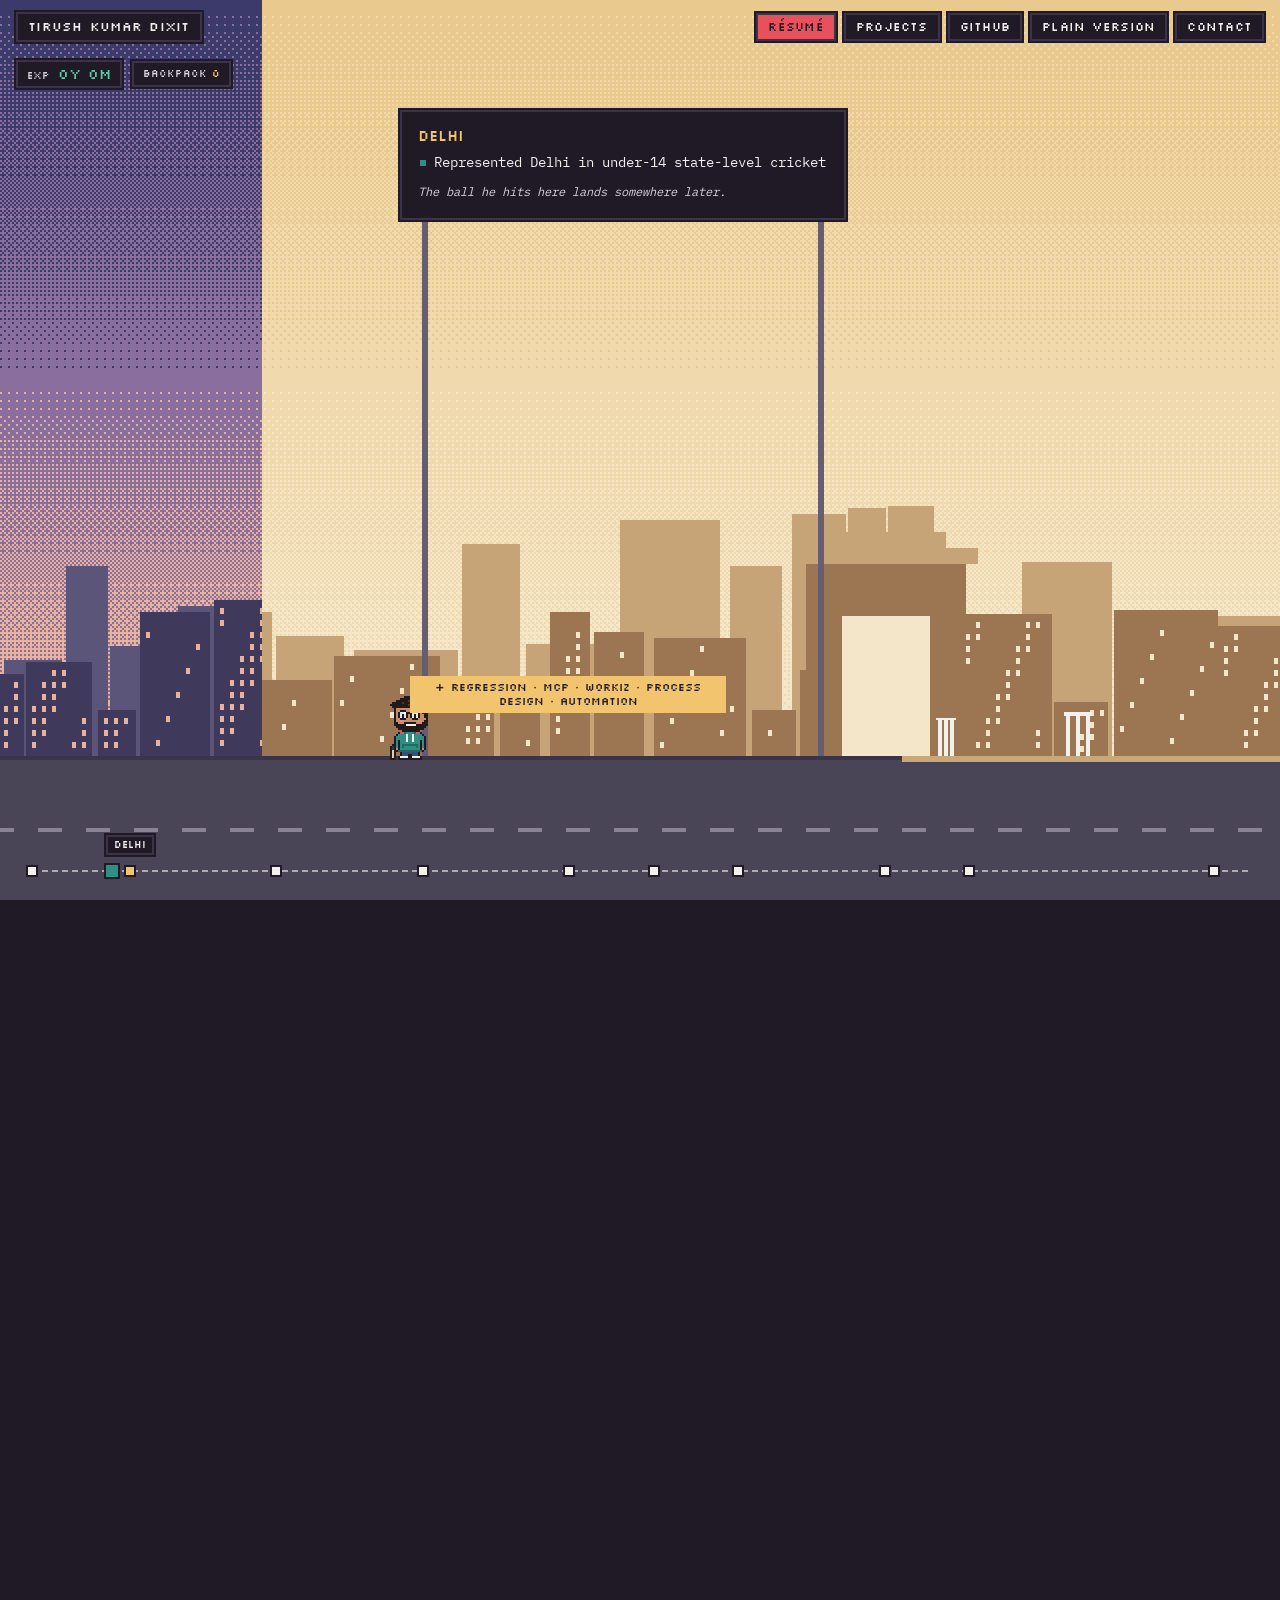
==== index.html @ d5c4b60a "Publish Next Stop portfolio Co-Authored-By: Claude Opus 5.5 <noreply@anthropic.com>" ====
<!DOCTYPE html><html lang="en" class="no-js"><head><meta charset="utf-8"><meta name="viewport" content="width=device-width, initial-scale=1"><style>:root{--ink:#1f1a26;--ink2:#3b3347;--stone:#655d72;--mist:#a39cb0;--fog:#d6d1dc;--bone:#f3f1ee;--hair:#231a17;--hairHighlight:#4a3830;--skin:#c68e66;--skinShade:#a06a4a;--blush:#e48a78;--lens:#d9ecf5;--glint:#ffffff;--teeth:#f3f1ee;--hoodie:#2f8f83;--hoodieShade:#226b63;--hoodieMustard:#d9a62e;--hoodieMustardShade:#a97c1c;--hoodieNavy:#2b3a67;--hoodieNavyShade:#1e2849;--hoodieMaroon:#8a2f3c;--hoodieMaroonShade:#64202b;--hoodieCharcoal:#45434f;--hoodieCharcoalShade:#302e38;--strings:#f3f1ee;--headphones:#e8505b;--jeans:#35507a;--sneaker:#f3f1ee;--laptop:#a39cb0;--sticker:#f2c46d;--mug:#f3f1ee;--coffee:#6b3f2a;--pack:#5b7f3a;--buckle:#f2c46d;--willow:#e8cf98;--ball:#b3262e;--pitch:#c9a877;--grip:#3b3347;--eye:#1f1a26;--pingBad:#e24b4a;--pingGood:#5dcaa5;--globe:#2c6e91;--globeLand:#6fae6a;--trainBody:#2c4a7a;--trainStripe:#f2c46d;--trainWindow:#d9ecf5;--rail:#8a8396;--rain:#9fd6d0;--pipe:#b5705a;--pipeGood:#9fe1cb;--wall:#2a3b40;--post:#655d72;--asphalt:#4a4556;--asphaltLine:#8a8396;--signBg:#1f1a26;--signFg:#f3f1ee}</style><title>Tirush Kumar Dixit · Product Manager</title><meta name="description" content="Tirush Kumar Dixit: Product Manager, Georgetown McDonough MBA, May 2027. I fall in love with the customer's problem, then ship the product that solves it."><link rel="canonical" href="https://tirush04.github.io/"><meta property="og:type" content="website"><meta property="og:site_name" content="Tirush Kumar Dixit"><meta property="og:title" content="Tirush Kumar Dixit · Product Manager"><meta property="og:description" content="I fall in love with the customer's problem, then ship the product that solves it. A scroll-through pixel journey: Delhi to Georgetown, with the work along the way."><meta property="og:url" content="https://tirush04.github.io/"><meta property="og:image" content="https://tirush04.github.io/og.png"><meta property="og:image:width" content="1200"><meta property="og:image:height" content="630"><meta property="og:image:alt" content="Tirush Kumar Dixit, Product Manager. I fall in love with the customer's problem, then ship the product that solves it."><meta name="twitter:card" content="summary_large_image"><script>document.documentElement.classList.replace('no-js', 'js-pending');</script><link rel="stylesheet" href="/_astro/palette.Ceptq33F.css"><style>@font-face{font-family:IBM Plex Mono;font-style:normal;font-display:swap;font-weight:400;src:url(/_astro/ibm-plex-mono-cyrillic-ext-400-normal.xuaO2J-f.woff2)format("woff2"),url(/_astro/ibm-plex-mono-cyrillic-ext-400-normal.DMdlQ8Kv.woff)format("woff");unicode-range:U+460-52F,U+1C80-1C8A,U+20B4,U+2DE0-2DFF,U+A640-A69F,U+FE2E-FE2F}@font-face{font-family:IBM Plex Mono;font-style:normal;font-display:swap;font-weight:400;src:url(/_astro/ibm-plex-mono-cyrillic-400-normal.BSMlKf0J.woff2)format("woff2"),url(/_astro/ibm-plex-mono-cyrillic-400-normal.CEL4l2ZJ.woff)format("woff");unicode-range:U+301,U+400-45F,U+490-491,U+4B0-4B1,U+2116}@font-face{font-family:IBM Plex Mono;font-style:normal;font-display:swap;font-weight:400;src:url(/_astro/ibm-plex-mono-vietnamese-400-normal.BulugwFq.woff2)format("woff2"),url(/_astro/ibm-plex-mono-vietnamese-400-normal.DDuiU_S-.woff)format("woff");unicode-range:U+102-103,U+110-111,U+128-129,U+168-169,U+1A0-1A1,U+1AF-1B0,U+300-301,U+303-304,U+308-309,U+323,U+329,U+1EA0-1EF9,U+20AB}@font-face{font-family:IBM Plex Mono;font-style:normal;font-display:swap;font-weight:400;src:url(/_astro/ibm-plex-mono-latin-ext-400-normal.BmRBH3aV.woff2)format("woff2"),url(/_astro/ibm-plex-mono-latin-ext-400-normal.D3D2R8hC.woff)format("woff");unicode-range:U+100-2BA,U+2BD-2C5,U+2C7-2CC,U+2CE-2D7,U+2DD-2FF,U+304,U+308,U+329,U+1D00-1DBF,U+1E00-1E9F,U+1EF2-1EFF,U+2020,U+20A0-20AB,U+20AD-20C0,U+2113,U+2C60-2C7F,U+A720-A7FF}@font-face{font-family:IBM Plex Mono;font-style:normal;font-display:swap;font-weight:400;src:url(/_astro/ibm-plex-mono-latin-400-normal.DMJ8VG8y.woff2)format("woff2"),url(/_astro/ibm-plex-mono-latin-400-normal.CvHOgSBP.woff)format("woff");unicode-range:U+??,U+131,U+152-153,U+2BB-2BC,U+2C6,U+2DA,U+2DC,U+304,U+308,U+329,U+2000-206F,U+20AC,U+2122,U+2191,U+2193,U+2212,U+2215,U+FEFF,U+FFFD}
</style><link rel="stylesheet" href="/_astro/index._zkuiAXx.css"><style>.resume-dialog{background:var(--ink);width:min(900px,100vw - 24px);max-width:none;height:calc(100svh - 48px);max-height:none;color:var(--bone);box-shadow:0 0 0 2px var(--ink2), 0 0 0 4px var(--ink), 0 0 0 6px var(--sticker);overscroll-behavior:contain;border:0;flex-direction:column;margin:auto;padding:0;display:none;overflow:hidden}.resume-dialog[open]{display:flex}.resume-dialog::backdrop{background:#120e18c7}.resume-bar{border-bottom:2px solid var(--ink2);flex-wrap:wrap;justify-content:space-between;align-items:center;gap:10px 16px;padding:12px 16px;display:flex}.resume-bar h2{color:var(--sticker);margin:0;font:400 15px/1.2 Silkscreen,monospace}.resume-actions{flex-wrap:wrap;gap:10px;display:flex}.resume-btn{cursor:pointer;background:var(--ink2);color:var(--bone);box-shadow:0 0 0 2px var(--ink);border:0;padding:6px 11px;font:12px/1.2 Silkscreen,monospace;text-decoration:none;display:inline-block}.resume-btn:hover{background:var(--stone)}.resume-btn--hot{background:var(--headphones);color:var(--ink)}.resume-btn--hot:hover{background:var(--sticker)}.resume-btn:focus-visible{outline:3px solid var(--sticker);outline-offset:2px}.resume-pages{overscroll-behavior:contain;background:var(--ink2);flex-direction:column;flex:1;align-items:center;gap:16px;padding:16px;display:flex;overflow:auto}.resume-pages canvas{background:var(--glint);width:100%;max-width:820px;height:auto;box-shadow:0 0 0 2px var(--ink);display:block}.resume-status{color:var(--fog);text-align:center;margin:auto;font:12px/1.5 Silkscreen,monospace}.resume-status a{color:var(--sticker)}html.resume-open{overflow:hidden}@media (width<=699px){.resume-dialog{width:100vw;height:100svh;box-shadow:none}.resume-pages{padding:8px}.resume-btn{padding:5px 8px;font-size:10px}}
</style></head><body><a class="skip" href="/plain">Skip the journey: read the plain version</a><header class="topbar"><a class="chip brand" href="#stop-title">Tirush Kumar Dixit</a><nav class="topnav" aria-label="Quick links"><a class="chip chip--hot" href="/resume.pdf" data-resume>Résumé</a><a class="chip" href="#stop-workshop" data-pin="workshop">Projects</a><a class="chip" href="https://github.com/Tirush04">GitHub</a><a class="chip" href="/plain">Plain version</a><a class="chip" href="mailto:tkd37@georgetown.edu">Contact</a></nav></header><main id="journey"><div class="stage"><canvas id="world" aria-hidden="true"></canvas><article class="board board--title" id="stop-title" data-board="title"><h1 class="board-name">Tirush Kumar Dixit</h1><p class="board-role">Product Manager · Georgetown McDonough MBA &#39;27</p><p class="board-exp">almost 5 years of experience</p><p class="board-thesis">I fall in love with the customer&#39;s problem, then ship the product that solves it.</p></article><article class="board" id="stop-delhi" data-board="delhi"><h2 class="board-title">Delhi</h2><ul><li>Represented Delhi in under-14 state-level cricket</li></ul><p class="board-caption">The ball he hits here lands somewhere later.</p></article><article class="board" id="stop-vellore" data-board="vellore"><h2 class="board-title">Vellore · VIT University</h2><ul><li>B.Tech in Information Technology · VIT University · 2020</li><li>2 peer-reviewed AI research papers · 90%+ model accuracy</li><li>Presented at the 30th World Conference on Applied Science, Engineering and Technology</li><li>Led &quot;From Your Heart&quot;, a free medical camp for 350+ attendees, and &quot;Each One Teach One&quot; for 80+ children</li></ul></article><article class="board" id="stop-chennai" data-board="chennai"><h2 class="board-title">Chennai · Standard Chartered Bank</h2><p class="board-role">Data Analyst · Sep 2020 – Jul 2022</p><ul><li>Improved payment-validation reliability for $10M+ a year in cross-border transactions across 50+ countries</li><li>+24% operational efficiency</li><li>Best Project Award, out of 120 trainees</li><li>Promoted within one year</li></ul></article><article class="board" id="stop-pune" data-board="pune"><h2 class="board-title">Pune · Cloud Software Group (Encora)</h2><p class="board-role">Product Manager – Operations and Analytics · Jul 2022 – Jul 2025</p><ul><li>Order Fulfillment Management: concept to production in 3 months</li><li>$150K a year saved · sprint testing −40% · task reopen rate −80%</li><li>Database service calls for one workflow, 5,000 → 12</li><li>Response times −60% (2.5× faster) after a full-stack redesign</li><li>Safeguarded against $250K in losses</li><li>Regression framework reused across 4 more products</li></ul></article><article class="board board--sky" id="stop-atlantic" data-board="atlantic" data-noposts><h2 class="board-title">Over the Atlantic</h2><ul><li>Destination: Georgetown McDonough MBA · May 2027</li></ul></article><article class="board" id="stop-georgetown" data-board="georgetown"><h2 class="board-title">Washington, DC · Georgetown McDonough</h2><ul><li>Vice President of Technology · Student Government Association and Careers in Technology Club</li><li>Captain, Georgetown Cricket Club · top 16 of 140+ batsmen</li></ul></article><article class="board" id="stop-cleveland" data-board="cleveland"><h2 class="board-title">Cleveland · Devins Powerwash</h2><p class="board-role">AI Product Strategy &amp; Operations Intern · Jun – Aug 2026</p><ul><li>Collected a 50-property dataset, had the founder price each, and found size, stories and building type drive the labor hours behind his prices</li><li>Shipped a pricing engine with a feedback loop. Quote turnaround went from 2–3 days to seconds</li><li>89% accuracy against historical service estimates</li><li>Built custom MCP servers across Jira, Slack and Workiz, with an orchestration harness and a persistent memory layer</li><li>Wrote end-to-end SOPs for 5 roles</li><li>Redesigned, then automated, 10+ workflows</li><li>Replaced &quot;call to check the truck&quot; with system visibility between sales and dispatch, removing ~15 manual coordination points per job</li></ul></article><article class="board" id="stop-workshop" data-board="workshop"><h2 class="board-title">Side projects · built during the MBA</h2><ul><li>Newest first. Code is on GitHub unless it says private.</li></ul><p class="board-links"><a href="https://github.com/Tirush04">github.com/Tirush04</a></p></article><article class="board board--next" id="stop-next" data-board="next" data-offset="360"><h2 class="board-title">Next stop · under construction</h2><ul><li>v5.0-beta: you might be the roadmap.</li></ul><p class="board-links"><a href="mailto:tkd37@georgetown.edu">Email me</a><a href="https://github.com/Tirush04">GitHub</a><a href="/resume.pdf" data-resume>Résumé</a></p></article><article class="board board--side board--project" data-board="workshop" data-offset="340" data-noposts=""><p class="board-kicker">Nov 2026 · Georgetown course project</p><h2 class="board-title">DC STR Advisor</h2><p>Short-term rental pricing and revenue advisory platform for Washington, DC residential properties, computed from Inside Airbnb market data.</p><p class="board-detail">4,268 DC listings across 39 neighbourhoods · price recommendation, revenue, competition and booking-outlook views, plus an &quot;ask the data&quot; assistant</p><p class="board-stack">React · TypeScript · Leaflet · Recharts · Gemini API</p><p class="board-links"><a href="https://github.com/Tirush04/APLABS">GitHub</a><a href="https://github.com/Tirush04/dc-str-advisor-data">Data</a></p></article><article class="board board--side board--project" data-board="workshop" data-offset="640" data-noposts=""><p class="board-kicker">Nov 2026</p><h2 class="board-title">Focus Groups Agents</h2><p>Run a focus group in five minutes. A panel of AI personas debates your product, ad or idea in a moderated, multi-round session you watch live, then you get a research readout and can interview any panelist one-on-one.</p><p class="board-detail">Panelists are synthetic, for stress-testing ideas before talking to real customers</p><p class="board-stack">FastAPI · React · Vite · Claude or Gemini</p><p class="board-links"><span class="board-note">Not on GitHub yet</span></p></article><article class="board board--side board--project" data-board="workshop" data-offset="940" data-noposts=""><p class="board-kicker">Oct 2026</p><h2 class="board-title">Change-to-Action</h2><p>Illustrative prototype that turns supplier changes into actions for private-label spice procurement, on mock data.</p><p class="board-detail">CI with lint, type checks, end-to-end and accessibility tests, plus an eval harness for the AI drafter</p><p class="board-stack">Python · CI · evals</p><p class="board-links"><span class="board-note">Private repo · demo on request</span></p></article><article class="board board--side board--project" data-board="workshop" data-offset="1240" data-noposts=""><p class="board-kicker">Sep 2026</p><h2 class="board-title">Architect 2.0</h2><p>A vibe-coding platform for business teams and developers. One project, two lenses, agents first-class.</p><p class="board-detail">Plan, build, iterate and deploy flows, plus an Agent Studio that generates agent code in 6 frameworks</p><p class="board-stack">Next.js · TypeScript · Prisma · Playwright</p><p class="board-links"><a href="https://architect-2-tirush.vercel.app">Live demo</a><a href="https://github.com/Tirush04/architect-2">GitHub</a></p></article><article class="board board--side board--project" data-board="workshop" data-offset="1540" data-noposts=""><p class="board-kicker">Sep 2026</p><h2 class="board-title">Feedback-to-Priorities Copilot</h2><p>Turn a CSV of customer feedback into themes, evidence, and a prioritized decision brief.</p><p class="board-detail">No LLM calls, deterministic and fully tested</p><p class="board-stack">FastAPI · vanilla JS</p><p class="board-links"><a href="https://github.com/Tirush04/feedback-priorities-copilot">GitHub</a></p></article><article class="board board--side board--project" data-board="workshop" data-offset="1840" data-noposts=""><p class="board-kicker">Oct 2025 · repo &quot;ParaAstro&quot;</p><h2 class="board-title">ATS Resume Optimizer</h2><p>Upload a résumé and a job description (PDF, DOCX or TXT) and get an ATS-style analysis, with optional LLM analysis.</p><p class="board-detail">Text extraction from PDF, DOCX and TXT, then keyword and fit analysis</p><p class="board-stack">FastAPI · Python · OpenAI</p><p class="board-links"><span class="board-note">Private repo · demo on request</span></p></article><div class="counter" aria-hidden="true" data-counter="pune" data-from="5000" data-to="12" data-lift="118"><span class="counter-label">Database service calls, one workflow</span><span class="counter-value" data-value>5,000</span></div><div class="counter" aria-hidden="true" data-swap="cleveland" data-before="2–3 days" data-after="seconds" data-lift="78"><span class="counter-label">Quote turnaround</span><span class="counter-value" data-value>2–3 days</span></div><div class="hud"><button class="clock" type="button" aria-describedby="clock-tip"><span class="clock-label">exp</span><span id="clock-value">0y 0m</span></button><span class="clock-tip" role="tooltip" id="clock-tip">4y 10m. Almost 5. We don&#39;t round up here.</span><p class="clock-note" data-note-stop="cleveland">+3 mo internship (doesn&#39;t count. rules are rules.)</p><div class="backpack" tabindex="0" aria-label="Skills collected so far"><span class="backpack-label">backpack</span> <span id="pack-count">0</span><ul id="pack-list" class="backpack-list"></ul></div></div><div class="finale" aria-hidden="true"><span class="map-pin" data-map-pin="delhi"><b>Delhi</b>U-14 cricket</span><span class="map-pin" data-map-pin="vellore"><b>Vellore</b>2 published papers</span><span class="map-pin" data-map-pin="chennai"><b>Chennai</b>payments, 50+ countries</span><span class="map-pin" data-map-pin="pune"><b>Pune</b>5,000 → 12 calls</span><span class="map-pin" data-map-pin="georgetown"><b>Georgetown</b>cricket captain</span><span class="map-pin" data-map-pin="cleveland"><b>Cleveland</b>quotes in seconds</span><span class="map-pin" data-map-pin="workshop"><b>Workshop</b>side projects</span><span class="map-pin map-pin--next" data-map-pin="next"><b>Next stop</b>you?</span></div><section class="finale-card" id="finale-card" aria-label="End of the journey"><h2>That's the route so far.</h2><p>I fall in love with the customer&#39;s problem, then ship the product that solves it.</p><p class="finale-next">Next stop: your team?</p><p class="board-links"><a href="mailto:tkd37@georgetown.edu">Email me</a><a href="/resume.pdf" data-resume>Résumé</a><a href="https://github.com/Tirush04">GitHub</a><a href="/plain">Plain version</a></p></section><p class="toast" id="pack-toast" aria-live="polite"></p><p class="bubble" id="idle-bubble" aria-hidden="true">You can keep scrolling. I'll wait.</p><p class="hint" id="scroll-hint"><span class="mouse" aria-hidden="true"></span>Scroll to start the journey</p><nav class="route" aria-label="Jump to a stop"><span class="route-line" aria-hidden="true"></span><span class="route-marker" id="route-marker" aria-hidden="true"></span><a class="pin" href="#stop-title" data-pin="title" style="left:0%"><span>Start</span></a><a class="pin" href="#stop-delhi" data-pin="delhi" style="left:8.033595033777615%"><span>Delhi</span></a><a class="pin" href="#stop-vellore" data-pin="vellore" style="left:20.08398758444404%"><span>Vellore</span></a><a class="pin" href="#stop-chennai" data-pin="chennai" style="left:32.13438013511046%"><span>Chennai</span></a><a class="pin" href="#stop-pune" data-pin="pune" style="left:44.184772685776885%"><span>Pune</span></a><a class="pin" href="#stop-atlantic" data-pin="atlantic" style="left:51.12287748767573%"><span>Flight</span></a><a class="pin" href="#stop-georgetown" data-pin="georgetown" style="left:58.06098228957458%"><span>Georgetown</span></a><a class="pin" href="#stop-cleveland" data-pin="cleveland" style="left:70.111374840241%"><span>Cleveland</span></a><a class="pin" href="#stop-workshop" data-pin="workshop" style="left:77.04947964213986%"><span>Projects</span></a><a class="pin" href="#stop-next" data-pin="next" style="left:97.16998356764653%"><span>Next stop</span></a></nav></div></main><script type="application/json" id="journey-data">{"stops":[{"id":"title","biome":"dawn","vehicle":"none"},{"id":"delhi","biome":"delhi","vehicle":"walk","arrive":"walk","vignette":{"kind":"cricket"}},{"id":"vellore","biome":"vellore","vehicle":"walk","arrive":"train","vignette":{"kind":"papers"}},{"id":"chennai","biome":"chennai","vehicle":"walk","arrive":"train","clock":{"from":0,"to":22},"vignette":{"kind":"pings"}},{"id":"pune","biome":"pune","vehicle":"walk","arrive":"train","clock":{"from":22,"to":58},"vignette":{"kind":"pipes","label":"Database service calls, one workflow","from":5000,"to":12,"ev":"E2"}},{"id":"atlantic","biome":"atlantic","vehicle":"plane","arrive":"walk"},{"id":"georgetown","biome":"georgetown","vehicle":"walk","arrive":"walk","vignette":{"kind":"catch"}},{"id":"cleveland","biome":"cleveland","vehicle":"walk","arrive":"truck","vignette":{"kind":"pricing","label":"Quote turnaround","before":"2–3 days","after":"seconds","ev":"D1"}},{"id":"workshop","biome":"workshop","vehicle":"walk","arrive":"walk","length":2.9,"projects":[{"anim":"str"},{"anim":"focus"},{"anim":"action"},{"anim":"architect"},{"anim":"feedback"},{"anim":"ats"}]},{"id":"next","biome":"construction","vehicle":"walk","arrive":"walk"}],"inventory":[{"id":"chennai","items":["SQL","Python","Tableau","Jira","Scrum"]},{"id":"pune","items":["Java","React","Spring Boot","REST APIs","Jest","PostgreSQL"]},{"id":"georgetown","items":["DCF","Valuation","Managerial Accounting","Statistics","Strategy"]},{"id":"cleveland","items":["Regression","MCP","Workiz","Process design","Automation"]}]}</script><script type="module" src="/_astro/index.astro_astro_type_script_index_0_lang.8tA3FCVo.js"></script><dialog class="resume-dialog" id="resume-dialog" aria-labelledby="resume-dialog-title" data-pdf="/resume.pdf"><header class="resume-bar"><h2 id="resume-dialog-title">Résumé</h2><div class="resume-actions"><a class="resume-btn resume-btn--hot" href="/resume.pdf" download="Tirush_Kumar_Dixit_Resume.pdf">Download PDF</a><a class="resume-btn" href="/resume.pdf" target="_blank" rel="noopener">Open in new tab</a><button class="resume-btn" type="button" data-resume-close aria-label="Close the résumé preview">Close</button></div></header><div class="resume-pages" id="resume-pages"><p class="resume-status" id="resume-status">Loading the résumé…</p></div></dialog><script type="module" src="/_astro/ResumeDialog.astro_astro_type_script_index_0_lang.CUdNgYgo.js"></script></body></html>
---- _astro/palette.Ceptq33F.css ----
@font-face{font-family:Silkscreen;font-style:normal;font-display:swap;font-weight:400;src:url([data-uri])format("woff2"),url([data-uri])format("woff");unicode-range:U+100-2BA,U+2BD-2C5,U+2C7-2CC,U+2CE-2D7,U+2DD-2FF,U+304,U+308,U+329,U+1D00-1DBF,U+1E00-1E9F,U+1EF2-1EFF,U+2020,U+20A0-20AB,U+20AD-20C0,U+2113,U+2C60-2C7F,U+A720-A7FF}@font-face{font-family:Silkscreen;font-style:normal;font-display:swap;font-weight:400;src:url(/_astro/silkscreen-latin-400-normal.CtPo2yA5.woff2)format("woff2"),url(/_astro/silkscreen-latin-400-normal.D0DfPJut.woff)format("woff");unicode-range:U+??,U+131,U+152-153,U+2BB-2BC,U+2C6,U+2DA,U+2DC,U+304,U+308,U+329,U+2000-206F,U+20AC,U+2122,U+2191,U+2193,U+2212,U+2215,U+FEFF,U+FFFD}
---- _astro/index._zkuiAXx.css ----
@font-face{font-family:IBM Plex Mono;font-style:normal;font-display:swap;font-weight:500;src:url(/_astro/ibm-plex-mono-cyrillic-ext-500-normal.BqneJy0T.woff2)format("woff2"),url(/_astro/ibm-plex-mono-cyrillic-ext-500-normal.BIfNGwUT.woff)format("woff");unicode-range:U+460-52F,U+1C80-1C8A,U+20B4,U+2DE0-2DFF,U+A640-A69F,U+FE2E-FE2F}@font-face{font-family:IBM Plex Mono;font-style:normal;font-display:swap;font-weight:500;src:url(/_astro/ibm-plex-mono-cyrillic-500-normal.Bq9vWWag.woff2)format("woff2"),url(/_astro/ibm-plex-mono-cyrillic-500-normal.Ael50iVv.woff)format("woff");unicode-range:U+301,U+400-45F,U+490-491,U+4B0-4B1,U+2116}@font-face{font-family:IBM Plex Mono;font-style:normal;font-display:swap;font-weight:500;src:url(/_astro/ibm-plex-mono-vietnamese-500-normal.DZ4AoWbu.woff2)format("woff2"),url(/_astro/ibm-plex-mono-vietnamese-500-normal.C8zxqsMH.woff)format("woff");unicode-range:U+102-103,U+110-111,U+128-129,U+168-169,U+1A0-1A1,U+1AF-1B0,U+300-301,U+303-304,U+308-309,U+323,U+329,U+1EA0-1EF9,U+20AB}@font-face{font-family:IBM Plex Mono;font-style:normal;font-display:swap;font-weight:500;src:url(/_astro/ibm-plex-mono-latin-ext-500-normal.CAhNIIs5.woff2)format("woff2"),url(/_astro/ibm-plex-mono-latin-ext-500-normal.CZ70TYgx.woff)format("woff");unicode-range:U+100-2BA,U+2BD-2C5,U+2C7-2CC,U+2CE-2D7,U+2DD-2FF,U+304,U+308,U+329,U+1D00-1DBF,U+1E00-1E9F,U+1EF2-1EFF,U+2020,U+20A0-20AB,U+20AD-20C0,U+2113,U+2C60-2C7F,U+A720-A7FF}@font-face{font-family:IBM Plex Mono;font-style:normal;font-display:swap;font-weight:500;src:url(/_astro/ibm-plex-mono-latin-500-normal.DSY6xOcd.woff2)format("woff2"),url(/_astro/ibm-plex-mono-latin-500-normal.CB9ihrfo.woff)format("woff");unicode-range:U+??,U+131,U+152-153,U+2BB-2BC,U+2C6,U+2DA,U+2DC,U+304,U+308,U+329,U+2000-206F,U+20AC,U+2122,U+2191,U+2193,U+2212,U+2215,U+FEFF,U+FFFD}html{background:var(--ink);scrollbar-width:none;overscroll-behavior:none}html::-webkit-scrollbar{display:none}body{color:var(--bone);-webkit-font-smoothing:antialiased;margin:0;font:14px/1.55 IBM Plex Mono,ui-monospace,monospace}a{color:inherit}:focus-visible{outline:3px solid var(--sticker);outline-offset:2px}.chip,.board,.counter,.clock,.clock-tip,.hint,.pin span{box-shadow:0 0 0 2px var(--ink2), 0 0 0 4px var(--ink)}.skip{z-index:30;background:var(--bone);color:var(--ink);padding:8px 12px;position:absolute;top:-60px;left:12px}.skip:focus{top:12px}.topbar{z-index:20;pointer-events:none;justify-content:space-between;align-items:center;gap:12px;padding:14px 18px;display:flex;position:fixed;inset:0 0 auto}.topbar>*{pointer-events:auto}.topnav{flex-wrap:wrap;justify-content:flex-end;gap:12px;display:flex}.chip{background:var(--ink);color:var(--bone);letter-spacing:.02em;padding:5px 10px;font:12px/1.2 Silkscreen,monospace;text-decoration:none;display:inline-block}.chip:hover{background:var(--ink2)}.chip--hot{background:var(--headphones);color:var(--ink)}.chip--hot:hover{background:var(--sticker)}.brand{font-size:13px}#journey{position:relative}.stage{height:100svh;position:sticky;top:0;overflow:hidden}#world{image-rendering:pixelated;image-rendering:crisp-edges;position:absolute;top:0;left:0}#world.fade-in{animation:.26s ease-out fade-in}@keyframes fade-in{0%{opacity:.25}}.board{background:var(--ink);width:min(410px,44vw);color:var(--bone);will-change:transform;padding:14px 16px 16px;position:absolute;top:112px;left:0}.board-title,.board-name{color:var(--sticker);margin:0 0 6px;font:400 15px/1.3 Silkscreen,monospace}.board-role{color:var(--fog);margin:0 0 10px;font-size:13px}.board ul{gap:6px;margin:0;padding:0;list-style:none;display:grid}.board li{padding-left:16px;position:relative}.board li:before{content:"";background:var(--hoodie);width:6px;height:6px;position:absolute;top:.6em;left:2px}.board-caption{color:var(--fog);margin:10px 0 0;font-size:12px;font-style:italic}.board--title{width:min(500px,56vw);padding:18px 20px 20px;top:112px}.board-name{color:var(--bone);margin-bottom:10px;font-size:clamp(22px,3.2vw,34px);line-height:1.15}.board--title .board-role{color:var(--bone);margin-bottom:4px;font-size:14px}.board-exp{color:var(--sticker);margin:0 0 12px;font-size:13px}.board-thesis{border-top:2px dashed var(--ink2);margin:0;padding-top:12px;font-size:15px}.counter{box-sizing:border-box;background:var(--ink);text-align:center;will-change:transform;width:150px;padding:4px 6px;font:11px/1.3 Silkscreen,monospace;position:absolute;top:0;left:0}.counter-label{color:var(--fog);font-size:9px;display:block}.counter-value{color:var(--pipeGood);font-size:16px;display:block}.hud{z-index:5;flex-wrap:wrap;align-items:center;gap:10px 14px;max-width:min(760px,100vw - 36px);display:flex;position:absolute;top:62px;left:18px}.clock{cursor:help;background:var(--ink);color:var(--pingGood);border:0;align-items:baseline;gap:8px;padding:5px 9px;font:14px/1 Silkscreen,monospace;display:inline-flex}.clock-label{color:var(--fog);font-size:10px}.clock-tip{background:var(--bone);width:max-content;max-width:260px;color:var(--ink);opacity:0;pointer-events:none;padding:6px 9px;font-size:12px;transition:opacity .16s ease-out,transform .16s ease-out;position:absolute;top:calc(100% + 10px);left:0;transform:translateY(-4px)}.clock:hover+.clock-tip,.clock:focus-visible+.clock-tip{opacity:1;transform:none}.hint{background:var(--ink);align-items:center;gap:10px;margin:0;padding:7px 12px;font:12px/1 Silkscreen,monospace;transition:opacity .3s ease-out;display:flex;position:absolute;bottom:64px;left:50%;transform:translate(-50%)}.hint.is-gone{opacity:0;pointer-events:none}.mouse{border:2px solid var(--bone);border-radius:0;width:10px;height:16px;position:relative}.mouse:after{content:"";background:var(--sticker);width:2px;height:4px;animation:1.2s steps(3,end) infinite wheel;position:absolute;top:3px;left:3px}@keyframes wheel{to{transform:translateY(6px)}}.route{height:22px;position:absolute;bottom:18px;left:32px;right:32px}.route-line{border-top:2px dashed var(--bone);opacity:.6;height:0;position:absolute;top:10px;left:0;right:0}.route-marker{background:var(--hoodie);width:12px;height:12px;box-shadow:0 0 0 2px var(--ink);margin-left:-6px;position:absolute;top:5px}.pin{text-decoration:none;position:absolute;top:0;transform:translate(-50%)}.pin:before{content:"";background:var(--bone);width:8px;height:8px;box-shadow:0 0 0 2px var(--ink);margin:7px auto 0;display:block}.pin span{white-space:nowrap;background:var(--ink);opacity:0;padding:3px 6px;font:10px/1 Silkscreen,monospace;transition:opacity .15s;position:absolute;bottom:22px;left:50%;transform:translate(-50%)}.pin:hover span,.pin:focus-visible span,.pin[aria-current] span{opacity:1}.pin[aria-current]:before{background:var(--sticker)}@media (width<=699px){.topbar{padding:10px}.topnav{gap:8px}.chip{padding:4px 7px;font-size:10px}.brand{display:none}.hud{flex-wrap:wrap;align-items:center;gap:8px 14px;display:flex;top:52px;left:12px;right:12px}.hud .backpack{margin-top:0}.clock-note{display:none!important}:root:not(.no-js) .board{opacity:0;pointer-events:none;width:auto;max-height:calc(48svh - 70px);font-size:13px;transition:opacity .22s ease-out;inset:auto 12px 52px;overflow:auto;transform:none!important}:root:not(.no-js) .board.is-active{opacity:1;pointer-events:auto}.board--title{padding:14px}.counter{display:none}.hint{inset:56px 12px auto auto;transform:none}.route{bottom:16px;left:20px;right:20px}}@media (prefers-reduced-motion:reduce){.mouse:after{animation:none}.clock-tip,.hint,.board{transition:none}}.no-js .stage{height:auto;padding:72px 16px 32px;position:static;overflow:visible}.no-js #world,.no-js .hud,.no-js .hint,.no-js .route,.no-js .counter{display:none}.no-js .board{width:auto;max-width:640px;margin:0 auto 24px;position:static}.board--side{width:min(280px,32vw);padding:12px 14px 14px;font-size:13px;top:150px}.board--side p{margin:0 0 8px}.board-kicker{color:var(--headphones);font:10px/1.2 Silkscreen,monospace}.board-more{color:var(--sticker);font-size:12px}.board--sky{box-shadow:0 0 0 2px var(--trainWindow), 0 0 0 4px var(--ink);top:96px}.board-sub{color:var(--headphones);margin:12px 0 6px;font:400 12px/1.3 Silkscreen,monospace}.issues li:before{background:var(--headphones)!important}.board-links{flex-wrap:wrap;gap:14px;margin:14px 0 0;display:flex}.board-links a{color:var(--sticker);font-weight:500}.backpack{background:var(--ink);color:var(--fog);cursor:help;box-shadow:0 0 0 2px var(--ink2), 0 0 0 4px var(--ink);padding:4px 9px;font:10px/1.4 Silkscreen,monospace;display:inline-block;position:relative}#pack-count{color:var(--sticker)}.backpack-list{background:var(--ink);width:max-content;max-width:280px;color:var(--bone);box-shadow:0 0 0 2px var(--ink2), 0 0 0 4px var(--ink);opacity:0;pointer-events:none;flex-wrap:wrap;gap:4px 10px;margin:0;padding:8px 10px;font:12px/1.4 IBM Plex Mono,monospace;list-style:none;transition:opacity .15s ease-out;display:flex;position:absolute;top:calc(100% + 10px);left:0}.backpack:hover .backpack-list,.backpack:focus-visible .backpack-list{opacity:1}.backpack-list:empty{display:none}.toast{z-index:6;text-align:center;background:var(--sticker);width:max-content;max-width:300px;color:var(--ink);opacity:0;margin:0;padding:4px 8px;font:11px/1.3 Silkscreen,monospace;transition:opacity .2s ease-out,transform .2s ease-out;position:absolute;top:0;left:0;transform:translateY(-4px)}.toast.is-on{opacity:1;transform:none}.bubble{background:var(--bone);color:var(--ink);box-shadow:0 0 0 2px var(--ink);opacity:0;pointer-events:none;margin:0;padding:6px 9px;font:11px/1.3 Silkscreen,monospace;transition:opacity .25s ease-out;position:absolute;top:0;left:0;transform:translate(-30%,-100%)}.bubble.is-on{opacity:1}@media (width<=699px){.bubble{display:none}.backpack{margin-top:8px}.toast{max-width:70vw}}@media (prefers-reduced-motion:reduce){.toast,.bubble{transition:none}}.clock-note{background:var(--ink);width:max-content;max-width:260px;color:var(--fog);box-shadow:0 0 0 2px var(--ink2), 0 0 0 4px var(--ink);margin:0;padding:4px 8px;font:10px/1.4 Silkscreen,monospace;display:none}.clock-note.is-on{display:block}.stage.is-finale .board,.stage.is-finale .counter,.stage.is-finale .bubble,.stage.is-finale .hint{pointer-events:none;opacity:0!important}.board,.counter{transition:opacity .25s ease-out}.finale{pointer-events:none;position:absolute;inset:0}.map-pin{text-align:center;width:120px;color:var(--fog);opacity:0;will-change:transform;flex-direction:column;align-items:center;margin-left:-60px;font:10px/1.3 Silkscreen,monospace;transition:opacity .3s ease-out;display:flex;position:absolute;top:0;left:0}.map-pin b{color:var(--bone);font-weight:400}.map-pin--next,.map-pin--next b{color:var(--headphones)}.map-pin.is-on{opacity:1}.finale-card{box-sizing:border-box;background:var(--ink);width:min(380px,100vw - 48px);color:var(--bone);box-shadow:0 0 0 2px var(--sticker), 0 0 0 4px var(--ink);opacity:0;pointer-events:none;padding:16px 18px;transition:opacity .3s ease-out,transform .3s ease-out;position:absolute;bottom:64px;right:24px;transform:translateY(8px)}.finale-card.is-on{opacity:1;pointer-events:auto;transform:none}.finale-card h2{color:var(--sticker);margin:0 0 8px;font:400 16px/1.3 Silkscreen,monospace}.finale-card p{margin:0 0 8px}.finale-next{color:var(--headphones);font:13px/1.3 Silkscreen,monospace}@media (width<=699px){.map-pin{width:90px;margin-left:-45px;font-size:8px}.finale-card{width:auto;bottom:52px;left:12px;right:12px}}@media (prefers-reduced-motion:reduce){.map-pin,.finale-card,.board,.counter{transition:none}}.board--wide{width:min(720px,64vw)}.board--wide ul{columns:2;column-gap:24px;display:block}.board--wide li{break-inside:avoid;margin-bottom:6px}.board--tight{padding:11px 13px 12px;font-size:12.5px;line-height:1.45}.board--tight .board-role{margin-bottom:6px;font-size:12px}.board--project{width:min(270px,30vw);padding:12px 14px 13px;font-size:12.5px;line-height:1.45;top:118px}.board--project p{margin:0 0 7px}.board--project .board-kicker,.board-detail{color:var(--fog)}.board-stack{color:var(--pingGood);font:10px/1.4 Silkscreen,monospace}.board--project .board-links{align-items:baseline;gap:10px;margin:4px 0 0}.board-note{color:var(--fog);font-size:11px}@media (width<=699px){.board--project{width:auto}}
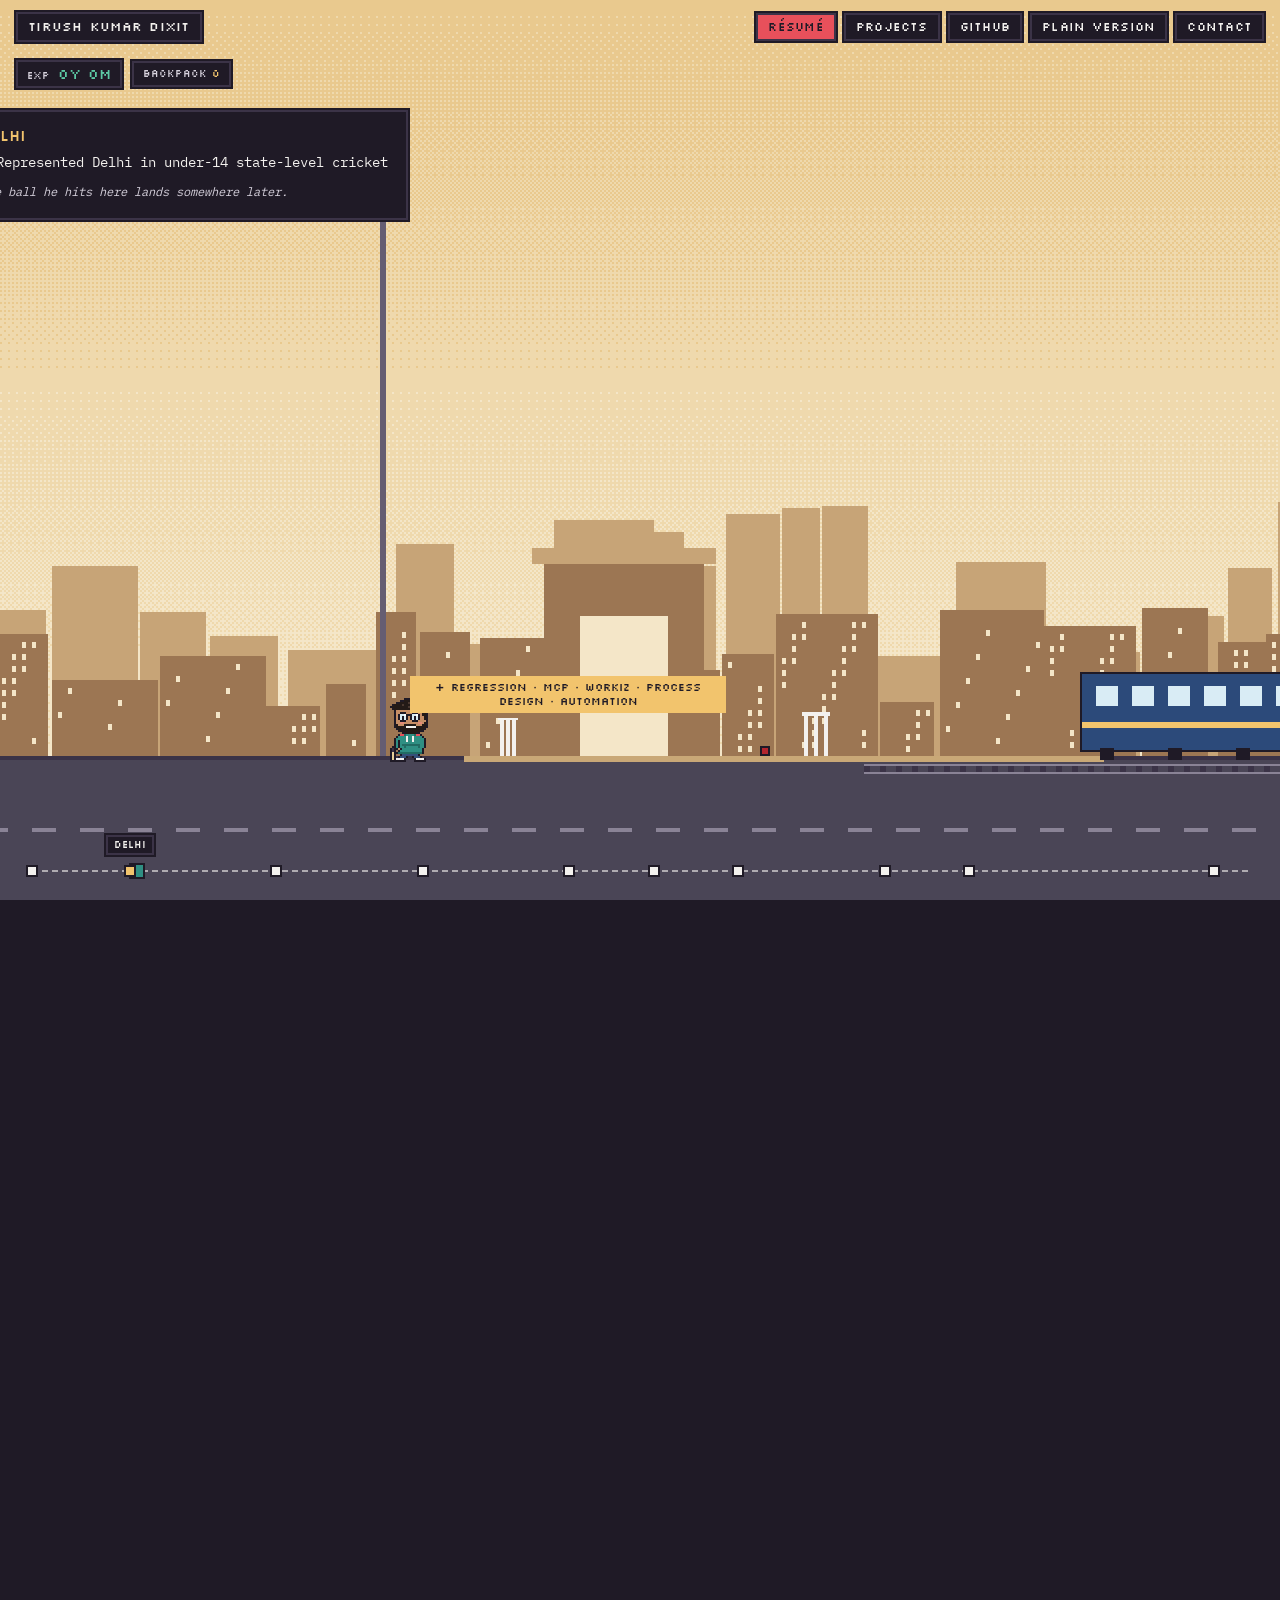
==== commit 9965e431: "Contact card: both emails, phone, LinkedIn, GitHub Co-Authored-By: Claude Opus 5.5 <noreply@anthropi" ====
--- a/index.html
+++ b/index.html
@@ -1,3 +1,3 @@
 <!DOCTYPE html><html lang="en" class="no-js"><head><meta charset="utf-8"><meta name="viewport" content="width=device-width, initial-scale=1"><style>:root{--ink:#1f1a26;--ink2:#3b3347;--stone:#655d72;--mist:#a39cb0;--fog:#d6d1dc;--bone:#f3f1ee;--hair:#231a17;--hairHighlight:#4a3830;--skin:#c68e66;--skinShade:#a06a4a;--blush:#e48a78;--lens:#d9ecf5;--glint:#ffffff;--teeth:#f3f1ee;--hoodie:#2f8f83;--hoodieShade:#226b63;--hoodieMustard:#d9a62e;--hoodieMustardShade:#a97c1c;--hoodieNavy:#2b3a67;--hoodieNavyShade:#1e2849;--hoodieMaroon:#8a2f3c;--hoodieMaroonShade:#64202b;--hoodieCharcoal:#45434f;--hoodieCharcoalShade:#302e38;--strings:#f3f1ee;--headphones:#e8505b;--jeans:#35507a;--sneaker:#f3f1ee;--laptop:#a39cb0;--sticker:#f2c46d;--mug:#f3f1ee;--coffee:#6b3f2a;--pack:#5b7f3a;--buckle:#f2c46d;--willow:#e8cf98;--ball:#b3262e;--pitch:#c9a877;--grip:#3b3347;--eye:#1f1a26;--pingBad:#e24b4a;--pingGood:#5dcaa5;--globe:#2c6e91;--globeLand:#6fae6a;--trainBody:#2c4a7a;--trainStripe:#f2c46d;--trainWindow:#d9ecf5;--rail:#8a8396;--rain:#9fd6d0;--pipe:#b5705a;--pipeGood:#9fe1cb;--wall:#2a3b40;--post:#655d72;--asphalt:#4a4556;--asphaltLine:#8a8396;--signBg:#1f1a26;--signFg:#f3f1ee}</style><title>Tirush Kumar Dixit · Product Manager</title><meta name="description" content="Tirush Kumar Dixit: Product Manager, Georgetown McDonough MBA, May 2027. I fall in love with the customer's problem, then ship the product that solves it."><link rel="canonical" href="https://tirush04.github.io/"><meta property="og:type" content="website"><meta property="og:site_name" content="Tirush Kumar Dixit"><meta property="og:title" content="Tirush Kumar Dixit · Product Manager"><meta property="og:description" content="I fall in love with the customer's problem, then ship the product that solves it. A scroll-through pixel journey: Delhi to Georgetown, with the work along the way."><meta property="og:url" content="https://tirush04.github.io/"><meta property="og:image" content="https://tirush04.github.io/og.png"><meta property="og:image:width" content="1200"><meta property="og:image:height" content="630"><meta property="og:image:alt" content="Tirush Kumar Dixit, Product Manager. I fall in love with the customer's problem, then ship the product that solves it."><meta name="twitter:card" content="summary_large_image"><script>document.documentElement.classList.replace('no-js', 'js-pending');</script><link rel="stylesheet" href="/_astro/palette.Ceptq33F.css"><style>@font-face{font-family:IBM Plex Mono;font-style:normal;font-display:swap;font-weight:400;src:url(/_astro/ibm-plex-mono-cyrillic-ext-400-normal.xuaO2J-f.woff2)format("woff2"),url(/_astro/ibm-plex-mono-cyrillic-ext-400-normal.DMdlQ8Kv.woff)format("woff");unicode-range:U+460-52F,U+1C80-1C8A,U+20B4,U+2DE0-2DFF,U+A640-A69F,U+FE2E-FE2F}@font-face{font-family:IBM Plex Mono;font-style:normal;font-display:swap;font-weight:400;src:url(/_astro/ibm-plex-mono-cyrillic-400-normal.BSMlKf0J.woff2)format("woff2"),url(/_astro/ibm-plex-mono-cyrillic-400-normal.CEL4l2ZJ.woff)format("woff");unicode-range:U+301,U+400-45F,U+490-491,U+4B0-4B1,U+2116}@font-face{font-family:IBM Plex Mono;font-style:normal;font-display:swap;font-weight:400;src:url(/_astro/ibm-plex-mono-vietnamese-400-normal.BulugwFq.woff2)format("woff2"),url(/_astro/ibm-plex-mono-vietnamese-400-normal.DDuiU_S-.woff)format("woff");unicode-range:U+102-103,U+110-111,U+128-129,U+168-169,U+1A0-1A1,U+1AF-1B0,U+300-301,U+303-304,U+308-309,U+323,U+329,U+1EA0-1EF9,U+20AB}@font-face{font-family:IBM Plex Mono;font-style:normal;font-display:swap;font-weight:400;src:url(/_astro/ibm-plex-mono-latin-ext-400-normal.BmRBH3aV.woff2)format("woff2"),url(/_astro/ibm-plex-mono-latin-ext-400-normal.D3D2R8hC.woff)format("woff");unicode-range:U+100-2BA,U+2BD-2C5,U+2C7-2CC,U+2CE-2D7,U+2DD-2FF,U+304,U+308,U+329,U+1D00-1DBF,U+1E00-1E9F,U+1EF2-1EFF,U+2020,U+20A0-20AB,U+20AD-20C0,U+2113,U+2C60-2C7F,U+A720-A7FF}@font-face{font-family:IBM Plex Mono;font-style:normal;font-display:swap;font-weight:400;src:url(/_astro/ibm-plex-mono-latin-400-normal.DMJ8VG8y.woff2)format("woff2"),url(/_astro/ibm-plex-mono-latin-400-normal.CvHOgSBP.woff)format("woff");unicode-range:U+??,U+131,U+152-153,U+2BB-2BC,U+2C6,U+2DA,U+2DC,U+304,U+308,U+329,U+2000-206F,U+20AC,U+2122,U+2191,U+2193,U+2212,U+2215,U+FEFF,U+FFFD}
-</style><link rel="stylesheet" href="/_astro/index._zkuiAXx.css"><style>.resume-dialog{background:var(--ink);width:min(900px,100vw - 24px);max-width:none;height:calc(100svh - 48px);max-height:none;color:var(--bone);box-shadow:0 0 0 2px var(--ink2), 0 0 0 4px var(--ink), 0 0 0 6px var(--sticker);overscroll-behavior:contain;border:0;flex-direction:column;margin:auto;padding:0;display:none;overflow:hidden}.resume-dialog[open]{display:flex}.resume-dialog::backdrop{background:#120e18c7}.resume-bar{border-bottom:2px solid var(--ink2);flex-wrap:wrap;justify-content:space-between;align-items:center;gap:10px 16px;padding:12px 16px;display:flex}.resume-bar h2{color:var(--sticker);margin:0;font:400 15px/1.2 Silkscreen,monospace}.resume-actions{flex-wrap:wrap;gap:10px;display:flex}.resume-btn{cursor:pointer;background:var(--ink2);color:var(--bone);box-shadow:0 0 0 2px var(--ink);border:0;padding:6px 11px;font:12px/1.2 Silkscreen,monospace;text-decoration:none;display:inline-block}.resume-btn:hover{background:var(--stone)}.resume-btn--hot{background:var(--headphones);color:var(--ink)}.resume-btn--hot:hover{background:var(--sticker)}.resume-btn:focus-visible{outline:3px solid var(--sticker);outline-offset:2px}.resume-pages{overscroll-behavior:contain;background:var(--ink2);flex-direction:column;flex:1;align-items:center;gap:16px;padding:16px;display:flex;overflow:auto}.resume-pages canvas{background:var(--glint);width:100%;max-width:820px;height:auto;box-shadow:0 0 0 2px var(--ink);display:block}.resume-status{color:var(--fog);text-align:center;margin:auto;font:12px/1.5 Silkscreen,monospace}.resume-status a{color:var(--sticker)}html.resume-open{overflow:hidden}@media (width<=699px){.resume-dialog{width:100vw;height:100svh;box-shadow:none}.resume-pages{padding:8px}.resume-btn{padding:5px 8px;font-size:10px}}
-</style></head><body><a class="skip" href="/plain">Skip the journey: read the plain version</a><header class="topbar"><a class="chip brand" href="#stop-title">Tirush Kumar Dixit</a><nav class="topnav" aria-label="Quick links"><a class="chip chip--hot" href="/resume.pdf" data-resume>Résumé</a><a class="chip" href="#stop-workshop" data-pin="workshop">Projects</a><a class="chip" href="https://github.com/Tirush04">GitHub</a><a class="chip" href="/plain">Plain version</a><a class="chip" href="mailto:tkd37@georgetown.edu">Contact</a></nav></header><main id="journey"><div class="stage"><canvas id="world" aria-hidden="true"></canvas><article class="board board--title" id="stop-title" data-board="title"><h1 class="board-name">Tirush Kumar Dixit</h1><p class="board-role">Product Manager · Georgetown McDonough MBA &#39;27</p><p class="board-exp">almost 5 years of experience</p><p class="board-thesis">I fall in love with the customer&#39;s problem, then ship the product that solves it.</p></article><article class="board" id="stop-delhi" data-board="delhi"><h2 class="board-title">Delhi</h2><ul><li>Represented Delhi in under-14 state-level cricket</li></ul><p class="board-caption">The ball he hits here lands somewhere later.</p></article><article class="board" id="stop-vellore" data-board="vellore"><h2 class="board-title">Vellore · VIT University</h2><ul><li>B.Tech in Information Technology · VIT University · 2020</li><li>2 peer-reviewed AI research papers · 90%+ model accuracy</li><li>Presented at the 30th World Conference on Applied Science, Engineering and Technology</li><li>Led &quot;From Your Heart&quot;, a free medical camp for 350+ attendees, and &quot;Each One Teach One&quot; for 80+ children</li></ul></article><article class="board" id="stop-chennai" data-board="chennai"><h2 class="board-title">Chennai · Standard Chartered Bank</h2><p class="board-role">Data Analyst · Sep 2020 – Jul 2022</p><ul><li>Improved payment-validation reliability for $10M+ a year in cross-border transactions across 50+ countries</li><li>+24% operational efficiency</li><li>Best Project Award, out of 120 trainees</li><li>Promoted within one year</li></ul></article><article class="board" id="stop-pune" data-board="pune"><h2 class="board-title">Pune · Cloud Software Group (Encora)</h2><p class="board-role">Product Manager – Operations and Analytics · Jul 2022 – Jul 2025</p><ul><li>Order Fulfillment Management: concept to production in 3 months</li><li>$150K a year saved · sprint testing −40% · task reopen rate −80%</li><li>Database service calls for one workflow, 5,000 → 12</li><li>Response times −60% (2.5× faster) after a full-stack redesign</li><li>Safeguarded against $250K in losses</li><li>Regression framework reused across 4 more products</li></ul></article><article class="board board--sky" id="stop-atlantic" data-board="atlantic" data-noposts><h2 class="board-title">Over the Atlantic</h2><ul><li>Destination: Georgetown McDonough MBA · May 2027</li></ul></article><article class="board" id="stop-georgetown" data-board="georgetown"><h2 class="board-title">Washington, DC · Georgetown McDonough</h2><ul><li>Vice President of Technology · Student Government Association and Careers in Technology Club</li><li>Captain, Georgetown Cricket Club · top 16 of 140+ batsmen</li></ul></article><article class="board" id="stop-cleveland" data-board="cleveland"><h2 class="board-title">Cleveland · Devins Powerwash</h2><p class="board-role">AI Product Strategy &amp; Operations Intern · Jun – Aug 2026</p><ul><li>Collected a 50-property dataset, had the founder price each, and found size, stories and building type drive the labor hours behind his prices</li><li>Shipped a pricing engine with a feedback loop. Quote turnaround went from 2–3 days to seconds</li><li>89% accuracy against historical service estimates</li><li>Built custom MCP servers across Jira, Slack and Workiz, with an orchestration harness and a persistent memory layer</li><li>Wrote end-to-end SOPs for 5 roles</li><li>Redesigned, then automated, 10+ workflows</li><li>Replaced &quot;call to check the truck&quot; with system visibility between sales and dispatch, removing ~15 manual coordination points per job</li></ul></article><article class="board" id="stop-workshop" data-board="workshop"><h2 class="board-title">Side projects · built during the MBA</h2><ul><li>Newest first. Code is on GitHub unless it says private.</li></ul><p class="board-links"><a href="https://github.com/Tirush04">github.com/Tirush04</a></p></article><article class="board board--next" id="stop-next" data-board="next" data-offset="360"><h2 class="board-title">Next stop · under construction</h2><ul><li>v5.0-beta: you might be the roadmap.</li></ul><p class="board-links"><a href="mailto:tkd37@georgetown.edu">Email me</a><a href="https://github.com/Tirush04">GitHub</a><a href="/resume.pdf" data-resume>Résumé</a></p></article><article class="board board--side board--project" data-board="workshop" data-offset="340" data-noposts=""><p class="board-kicker">Nov 2026 · Georgetown course project</p><h2 class="board-title">DC STR Advisor</h2><p>Short-term rental pricing and revenue advisory platform for Washington, DC residential properties, computed from Inside Airbnb market data.</p><p class="board-detail">4,268 DC listings across 39 neighbourhoods · price recommendation, revenue, competition and booking-outlook views, plus an &quot;ask the data&quot; assistant</p><p class="board-stack">React · TypeScript · Leaflet · Recharts · Gemini API</p><p class="board-links"><a href="https://github.com/Tirush04/APLABS">GitHub</a><a href="https://github.com/Tirush04/dc-str-advisor-data">Data</a></p></article><article class="board board--side board--project" data-board="workshop" data-offset="640" data-noposts=""><p class="board-kicker">Nov 2026</p><h2 class="board-title">Focus Groups Agents</h2><p>Run a focus group in five minutes. A panel of AI personas debates your product, ad or idea in a moderated, multi-round session you watch live, then you get a research readout and can interview any panelist one-on-one.</p><p class="board-detail">Panelists are synthetic, for stress-testing ideas before talking to real customers</p><p class="board-stack">FastAPI · React · Vite · Claude or Gemini</p><p class="board-links"><span class="board-note">Not on GitHub yet</span></p></article><article class="board board--side board--project" data-board="workshop" data-offset="940" data-noposts=""><p class="board-kicker">Oct 2026</p><h2 class="board-title">Change-to-Action</h2><p>Illustrative prototype that turns supplier changes into actions for private-label spice procurement, on mock data.</p><p class="board-detail">CI with lint, type checks, end-to-end and accessibility tests, plus an eval harness for the AI drafter</p><p class="board-stack">Python · CI · evals</p><p class="board-links"><span class="board-note">Private repo · demo on request</span></p></article><article class="board board--side board--project" data-board="workshop" data-offset="1240" data-noposts=""><p class="board-kicker">Sep 2026</p><h2 class="board-title">Architect 2.0</h2><p>A vibe-coding platform for business teams and developers. One project, two lenses, agents first-class.</p><p class="board-detail">Plan, build, iterate and deploy flows, plus an Agent Studio that generates agent code in 6 frameworks</p><p class="board-stack">Next.js · TypeScript · Prisma · Playwright</p><p class="board-links"><a href="https://architect-2-tirush.vercel.app">Live demo</a><a href="https://github.com/Tirush04/architect-2">GitHub</a></p></article><article class="board board--side board--project" data-board="workshop" data-offset="1540" data-noposts=""><p class="board-kicker">Sep 2026</p><h2 class="board-title">Feedback-to-Priorities Copilot</h2><p>Turn a CSV of customer feedback into themes, evidence, and a prioritized decision brief.</p><p class="board-detail">No LLM calls, deterministic and fully tested</p><p class="board-stack">FastAPI · vanilla JS</p><p class="board-links"><a href="https://github.com/Tirush04/feedback-priorities-copilot">GitHub</a></p></article><article class="board board--side board--project" data-board="workshop" data-offset="1840" data-noposts=""><p class="board-kicker">Oct 2025 · repo &quot;ParaAstro&quot;</p><h2 class="board-title">ATS Resume Optimizer</h2><p>Upload a résumé and a job description (PDF, DOCX or TXT) and get an ATS-style analysis, with optional LLM analysis.</p><p class="board-detail">Text extraction from PDF, DOCX and TXT, then keyword and fit analysis</p><p class="board-stack">FastAPI · Python · OpenAI</p><p class="board-links"><span class="board-note">Private repo · demo on request</span></p></article><div class="counter" aria-hidden="true" data-counter="pune" data-from="5000" data-to="12" data-lift="118"><span class="counter-label">Database service calls, one workflow</span><span class="counter-value" data-value>5,000</span></div><div class="counter" aria-hidden="true" data-swap="cleveland" data-before="2–3 days" data-after="seconds" data-lift="78"><span class="counter-label">Quote turnaround</span><span class="counter-value" data-value>2–3 days</span></div><div class="hud"><button class="clock" type="button" aria-describedby="clock-tip"><span class="clock-label">exp</span><span id="clock-value">0y 0m</span></button><span class="clock-tip" role="tooltip" id="clock-tip">4y 10m. Almost 5. We don&#39;t round up here.</span><p class="clock-note" data-note-stop="cleveland">+3 mo internship (doesn&#39;t count. rules are rules.)</p><div class="backpack" tabindex="0" aria-label="Skills collected so far"><span class="backpack-label">backpack</span> <span id="pack-count">0</span><ul id="pack-list" class="backpack-list"></ul></div></div><div class="finale" aria-hidden="true"><span class="map-pin" data-map-pin="delhi"><b>Delhi</b>U-14 cricket</span><span class="map-pin" data-map-pin="vellore"><b>Vellore</b>2 published papers</span><span class="map-pin" data-map-pin="chennai"><b>Chennai</b>payments, 50+ countries</span><span class="map-pin" data-map-pin="pune"><b>Pune</b>5,000 → 12 calls</span><span class="map-pin" data-map-pin="georgetown"><b>Georgetown</b>cricket captain</span><span class="map-pin" data-map-pin="cleveland"><b>Cleveland</b>quotes in seconds</span><span class="map-pin" data-map-pin="workshop"><b>Workshop</b>side projects</span><span class="map-pin map-pin--next" data-map-pin="next"><b>Next stop</b>you?</span></div><section class="finale-card" id="finale-card" aria-label="End of the journey"><h2>That's the route so far.</h2><p>I fall in love with the customer&#39;s problem, then ship the product that solves it.</p><p class="finale-next">Next stop: your team?</p><p class="board-links"><a href="mailto:tkd37@georgetown.edu">Email me</a><a href="/resume.pdf" data-resume>Résumé</a><a href="https://github.com/Tirush04">GitHub</a><a href="/plain">Plain version</a></p></section><p class="toast" id="pack-toast" aria-live="polite"></p><p class="bubble" id="idle-bubble" aria-hidden="true">You can keep scrolling. I'll wait.</p><p class="hint" id="scroll-hint"><span class="mouse" aria-hidden="true"></span>Scroll to start the journey</p><nav class="route" aria-label="Jump to a stop"><span class="route-line" aria-hidden="true"></span><span class="route-marker" id="route-marker" aria-hidden="true"></span><a class="pin" href="#stop-title" data-pin="title" style="left:0%"><span>Start</span></a><a class="pin" href="#stop-delhi" data-pin="delhi" style="left:8.033595033777615%"><span>Delhi</span></a><a class="pin" href="#stop-vellore" data-pin="vellore" style="left:20.08398758444404%"><span>Vellore</span></a><a class="pin" href="#stop-chennai" data-pin="chennai" style="left:32.13438013511046%"><span>Chennai</span></a><a class="pin" href="#stop-pune" data-pin="pune" style="left:44.184772685776885%"><span>Pune</span></a><a class="pin" href="#stop-atlantic" data-pin="atlantic" style="left:51.12287748767573%"><span>Flight</span></a><a class="pin" href="#stop-georgetown" data-pin="georgetown" style="left:58.06098228957458%"><span>Georgetown</span></a><a class="pin" href="#stop-cleveland" data-pin="cleveland" style="left:70.111374840241%"><span>Cleveland</span></a><a class="pin" href="#stop-workshop" data-pin="workshop" style="left:77.04947964213986%"><span>Projects</span></a><a class="pin" href="#stop-next" data-pin="next" style="left:97.16998356764653%"><span>Next stop</span></a></nav></div></main><script type="application/json" id="journey-data">{"stops":[{"id":"title","biome":"dawn","vehicle":"none"},{"id":"delhi","biome":"delhi","vehicle":"walk","arrive":"walk","vignette":{"kind":"cricket"}},{"id":"vellore","biome":"vellore","vehicle":"walk","arrive":"train","vignette":{"kind":"papers"}},{"id":"chennai","biome":"chennai","vehicle":"walk","arrive":"train","clock":{"from":0,"to":22},"vignette":{"kind":"pings"}},{"id":"pune","biome":"pune","vehicle":"walk","arrive":"train","clock":{"from":22,"to":58},"vignette":{"kind":"pipes","label":"Database service calls, one workflow","from":5000,"to":12,"ev":"E2"}},{"id":"atlantic","biome":"atlantic","vehicle":"plane","arrive":"walk"},{"id":"georgetown","biome":"georgetown","vehicle":"walk","arrive":"walk","vignette":{"kind":"catch"}},{"id":"cleveland","biome":"cleveland","vehicle":"walk","arrive":"truck","vignette":{"kind":"pricing","label":"Quote turnaround","before":"2–3 days","after":"seconds","ev":"D1"}},{"id":"workshop","biome":"workshop","vehicle":"walk","arrive":"walk","length":2.9,"projects":[{"anim":"str"},{"anim":"focus"},{"anim":"action"},{"anim":"architect"},{"anim":"feedback"},{"anim":"ats"}]},{"id":"next","biome":"construction","vehicle":"walk","arrive":"walk"}],"inventory":[{"id":"chennai","items":["SQL","Python","Tableau","Jira","Scrum"]},{"id":"pune","items":["Java","React","Spring Boot","REST APIs","Jest","PostgreSQL"]},{"id":"georgetown","items":["DCF","Valuation","Managerial Accounting","Statistics","Strategy"]},{"id":"cleveland","items":["Regression","MCP","Workiz","Process design","Automation"]}]}</script><script type="module" src="/_astro/index.astro_astro_type_script_index_0_lang.8tA3FCVo.js"></script><dialog class="resume-dialog" id="resume-dialog" aria-labelledby="resume-dialog-title" data-pdf="/resume.pdf"><header class="resume-bar"><h2 id="resume-dialog-title">Résumé</h2><div class="resume-actions"><a class="resume-btn resume-btn--hot" href="/resume.pdf" download="Tirush_Kumar_Dixit_Resume.pdf">Download PDF</a><a class="resume-btn" href="/resume.pdf" target="_blank" rel="noopener">Open in new tab</a><button class="resume-btn" type="button" data-resume-close aria-label="Close the résumé preview">Close</button></div></header><div class="resume-pages" id="resume-pages"><p class="resume-status" id="resume-status">Loading the résumé…</p></div></dialog><script type="module" src="/_astro/ResumeDialog.astro_astro_type_script_index_0_lang.CUdNgYgo.js"></script></body></html>+</style><link rel="stylesheet" href="/_astro/index._zkuiAXx.css"><style>.resume-dialog{background:var(--ink);width:min(900px,100vw - 24px);max-width:none;height:calc(100svh - 48px);max-height:none;color:var(--bone);box-shadow:0 0 0 2px var(--ink2), 0 0 0 4px var(--ink), 0 0 0 6px var(--sticker);overscroll-behavior:contain;border:0;flex-direction:column;margin:auto;padding:0;display:none;overflow:hidden}.resume-dialog[open]{display:flex}.resume-dialog::backdrop{background:#120e18c7}.resume-bar{border-bottom:2px solid var(--ink2);flex-wrap:wrap;justify-content:space-between;align-items:center;gap:10px 16px;padding:12px 16px;display:flex}.resume-bar h2{color:var(--sticker);margin:0;font:400 15px/1.2 Silkscreen,monospace}.resume-actions{flex-wrap:wrap;gap:10px;display:flex}.resume-btn{cursor:pointer;background:var(--ink2);color:var(--bone);box-shadow:0 0 0 2px var(--ink);border:0;padding:6px 11px;font:12px/1.2 Silkscreen,monospace;text-decoration:none;display:inline-block}.resume-btn:hover{background:var(--stone)}.resume-btn--hot{background:var(--headphones);color:var(--ink)}.resume-btn--hot:hover{background:var(--sticker)}.resume-btn:focus-visible{outline:3px solid var(--sticker);outline-offset:2px}.resume-pages{overscroll-behavior:contain;background:var(--ink2);flex-direction:column;flex:1;align-items:center;gap:16px;padding:16px;display:flex;overflow:auto}.resume-pages canvas{background:var(--glint);width:100%;max-width:820px;height:auto;box-shadow:0 0 0 2px var(--ink);display:block}.resume-status{color:var(--fog);text-align:center;margin:auto;font:12px/1.5 Silkscreen,monospace}.resume-status a{color:var(--sticker)}html.resume-open{overflow:hidden}@media (width<=699px){.resume-dialog{width:100vw;height:100svh;box-shadow:none}.resume-pages{padding:8px}.resume-btn{padding:5px 8px;font-size:10px}}.contact-dialog{background:var(--ink);width:min(560px,100vw - 24px);max-width:none;color:var(--bone);box-shadow:0 0 0 2px var(--ink2), 0 0 0 4px var(--ink), 0 0 0 6px var(--sticker);border:0;margin:auto;padding:0}.contact-dialog::backdrop{background:#120e18c7}.contact-bar{border-bottom:2px solid var(--ink2);justify-content:space-between;align-items:center;gap:12px;padding:12px 16px;display:flex}.contact-bar h2{color:var(--sticker);margin:0;font:400 15px/1.2 Silkscreen,monospace}.contact-list{margin:0;padding:8px 16px 14px;list-style:none}.contact-list li{border-bottom:2px dashed var(--ink2);grid-template-columns:1fr auto;grid-template-areas:"label actions""value actions";align-items:center;gap:2px 12px;padding:10px 0;display:grid}.contact-list li:last-child{border-bottom:0}.contact-label{color:var(--fog);grid-area:label;font:10px/1.3 Silkscreen,monospace}.contact-value{overflow-wrap:anywhere;user-select:all;grid-area:value;font:15px/1.4 IBM Plex Mono,ui-monospace,monospace}.contact-actions{grid-area:actions;gap:8px;display:flex}.contact-btn{cursor:pointer;background:var(--ink2);color:var(--bone);box-shadow:0 0 0 2px var(--ink);border:0;padding:6px 10px;font:11px/1.2 Silkscreen,monospace;text-decoration:none;display:inline-block}.contact-btn:hover{background:var(--stone)}.contact-btn--hot{background:var(--headphones);color:var(--ink)}.contact-btn--hot:hover{background:var(--sticker)}.contact-btn:focus-visible{outline:3px solid var(--sticker);outline-offset:2px}.contact-toast{min-height:0;color:var(--pingGood);margin:0;padding:0 16px;font:11px/1.4 Silkscreen,monospace}.contact-toast:not(:empty){padding-bottom:12px}html.contact-open{overflow:hidden}@media (width<=480px){.contact-list li{grid-template-columns:1fr;grid-template-areas:"label""value""actions"}.contact-actions{margin-top:6px}}
+</style></head><body><a class="skip" href="/plain">Skip the journey: read the plain version</a><header class="topbar"><a class="chip brand" href="#stop-title">Tirush Kumar Dixit</a><nav class="topnav" aria-label="Quick links"><a class="chip chip--hot" href="/resume.pdf" data-resume>Résumé</a><a class="chip" href="#stop-workshop" data-pin="workshop">Projects</a><a class="chip" href="https://github.com/Tirush04">GitHub</a><a class="chip" href="/plain">Plain version</a><a class="chip" href="mailto:tkd37@georgetown.edu" data-contact>Contact</a></nav></header><main id="journey"><div class="stage"><canvas id="world" aria-hidden="true"></canvas><article class="board board--title" id="stop-title" data-board="title"><h1 class="board-name">Tirush Kumar Dixit</h1><p class="board-role">Product Manager · Georgetown McDonough MBA &#39;27</p><p class="board-exp">almost 5 years of experience</p><p class="board-thesis">I fall in love with the customer&#39;s problem, then ship the product that solves it.</p></article><article class="board" id="stop-delhi" data-board="delhi"><h2 class="board-title">Delhi</h2><ul><li>Represented Delhi in under-14 state-level cricket</li></ul><p class="board-caption">The ball he hits here lands somewhere later.</p></article><article class="board" id="stop-vellore" data-board="vellore"><h2 class="board-title">Vellore · VIT University</h2><ul><li>B.Tech in Information Technology · VIT University · 2020</li><li>2 peer-reviewed AI research papers · 90%+ model accuracy</li><li>Presented at the 30th World Conference on Applied Science, Engineering and Technology</li><li>Led &quot;From Your Heart&quot;, a free medical camp for 350+ attendees, and &quot;Each One Teach One&quot; for 80+ children</li></ul></article><article class="board" id="stop-chennai" data-board="chennai"><h2 class="board-title">Chennai · Standard Chartered Bank</h2><p class="board-role">Data Analyst · Sep 2020 – Jul 2022</p><ul><li>Improved payment-validation reliability for $10M+ a year in cross-border transactions across 50+ countries</li><li>+24% operational efficiency</li><li>Best Project Award, out of 120 trainees</li><li>Promoted within one year</li></ul></article><article class="board" id="stop-pune" data-board="pune"><h2 class="board-title">Pune · Cloud Software Group (Encora)</h2><p class="board-role">Product Manager – Operations and Analytics · Jul 2022 – Jul 2025</p><ul><li>Order Fulfillment Management: concept to production in 3 months</li><li>$150K a year saved · sprint testing −40% · task reopen rate −80%</li><li>Database service calls for one workflow, 5,000 → 12</li><li>Response times −60% (2.5× faster) after a full-stack redesign</li><li>Safeguarded against $250K in losses</li><li>Regression framework reused across 4 more products</li></ul></article><article class="board board--sky" id="stop-atlantic" data-board="atlantic" data-noposts><h2 class="board-title">Over the Atlantic</h2><ul><li>Destination: Georgetown McDonough MBA · May 2027</li></ul></article><article class="board" id="stop-georgetown" data-board="georgetown"><h2 class="board-title">Washington, DC · Georgetown McDonough</h2><ul><li>Vice President of Technology · Student Government Association and Careers in Technology Club</li><li>Captain, Georgetown Cricket Club · top 16 of 140+ batsmen</li></ul></article><article class="board" id="stop-cleveland" data-board="cleveland"><h2 class="board-title">Cleveland · Devins Powerwash</h2><p class="board-role">AI Product Strategy &amp; Operations Intern · Jun – Aug 2026</p><ul><li>Collected a 50-property dataset, had the founder price each, and found size, stories and building type drive the labor hours behind his prices</li><li>Shipped a pricing engine with a feedback loop. Quote turnaround went from 2–3 days to seconds</li><li>89% accuracy against historical service estimates</li><li>Built custom MCP servers across Jira, Slack and Workiz, with an orchestration harness and a persistent memory layer</li><li>Wrote end-to-end SOPs for 5 roles</li><li>Redesigned, then automated, 10+ workflows</li><li>Replaced &quot;call to check the truck&quot; with system visibility between sales and dispatch, removing ~15 manual coordination points per job</li></ul></article><article class="board" id="stop-workshop" data-board="workshop"><h2 class="board-title">Side projects · built during the MBA</h2><ul><li>Newest first. Code is on GitHub unless it says private.</li></ul><p class="board-links"><a href="https://github.com/Tirush04">github.com/Tirush04</a></p></article><article class="board board--next" id="stop-next" data-board="next" data-offset="360"><h2 class="board-title">Next stop · under construction</h2><ul><li>v5.0-beta: you might be the roadmap.</li></ul><p class="board-links"><a href="mailto:tkd37@georgetown.edu" data-contact>Contact me</a><a href="https://github.com/Tirush04">GitHub</a><a href="https://www.linkedin.com/in/tirush-kumar-dixit-a72b4a18a">LinkedIn</a><a href="/resume.pdf" data-resume>Résumé</a></p></article><article class="board board--side board--project" data-board="workshop" data-offset="340" data-noposts=""><p class="board-kicker">Nov 2026 · Georgetown course project</p><h2 class="board-title">DC STR Advisor</h2><p>Short-term rental pricing and revenue advisory platform for Washington, DC residential properties, computed from Inside Airbnb market data.</p><p class="board-detail">4,268 DC listings across 39 neighbourhoods · price recommendation, revenue, competition and booking-outlook views, plus an &quot;ask the data&quot; assistant</p><p class="board-stack">React · TypeScript · Leaflet · Recharts · Gemini API</p><p class="board-links"><a href="https://github.com/Tirush04/APLABS">GitHub</a><a href="https://github.com/Tirush04/dc-str-advisor-data">Data</a></p></article><article class="board board--side board--project" data-board="workshop" data-offset="640" data-noposts=""><p class="board-kicker">Nov 2026</p><h2 class="board-title">Focus Groups Agents</h2><p>Run a focus group in five minutes. A panel of AI personas debates your product, ad or idea in a moderated, multi-round session you watch live, then you get a research readout and can interview any panelist one-on-one.</p><p class="board-detail">Panelists are synthetic, for stress-testing ideas before talking to real customers</p><p class="board-stack">FastAPI · React · Vite · Claude or Gemini</p><p class="board-links"><span class="board-note">Not on GitHub yet</span></p></article><article class="board board--side board--project" data-board="workshop" data-offset="940" data-noposts=""><p class="board-kicker">Oct 2026</p><h2 class="board-title">Change-to-Action</h2><p>Illustrative prototype that turns supplier changes into actions for private-label spice procurement, on mock data.</p><p class="board-detail">CI with lint, type checks, end-to-end and accessibility tests, plus an eval harness for the AI drafter</p><p class="board-stack">Python · CI · evals</p><p class="board-links"><span class="board-note">Private repo · demo on request</span></p></article><article class="board board--side board--project" data-board="workshop" data-offset="1240" data-noposts=""><p class="board-kicker">Sep 2026</p><h2 class="board-title">Architect 2.0</h2><p>A vibe-coding platform for business teams and developers. One project, two lenses, agents first-class.</p><p class="board-detail">Plan, build, iterate and deploy flows, plus an Agent Studio that generates agent code in 6 frameworks</p><p class="board-stack">Next.js · TypeScript · Prisma · Playwright</p><p class="board-links"><a href="https://architect-2-tirush.vercel.app">Live demo</a><a href="https://github.com/Tirush04/architect-2">GitHub</a></p></article><article class="board board--side board--project" data-board="workshop" data-offset="1540" data-noposts=""><p class="board-kicker">Sep 2026</p><h2 class="board-title">Feedback-to-Priorities Copilot</h2><p>Turn a CSV of customer feedback into themes, evidence, and a prioritized decision brief.</p><p class="board-detail">No LLM calls, deterministic and fully tested</p><p class="board-stack">FastAPI · vanilla JS</p><p class="board-links"><a href="https://github.com/Tirush04/feedback-priorities-copilot">GitHub</a></p></article><article class="board board--side board--project" data-board="workshop" data-offset="1840" data-noposts=""><p class="board-kicker">Oct 2025 · repo &quot;ParaAstro&quot;</p><h2 class="board-title">ATS Resume Optimizer</h2><p>Upload a résumé and a job description (PDF, DOCX or TXT) and get an ATS-style analysis, with optional LLM analysis.</p><p class="board-detail">Text extraction from PDF, DOCX and TXT, then keyword and fit analysis</p><p class="board-stack">FastAPI · Python · OpenAI</p><p class="board-links"><span class="board-note">Private repo · demo on request</span></p></article><div class="counter" aria-hidden="true" data-counter="pune" data-from="5000" data-to="12" data-lift="118"><span class="counter-label">Database service calls, one workflow</span><span class="counter-value" data-value>5,000</span></div><div class="counter" aria-hidden="true" data-swap="cleveland" data-before="2–3 days" data-after="seconds" data-lift="78"><span class="counter-label">Quote turnaround</span><span class="counter-value" data-value>2–3 days</span></div><div class="hud"><button class="clock" type="button" aria-describedby="clock-tip"><span class="clock-label">exp</span><span id="clock-value">0y 0m</span></button><span class="clock-tip" role="tooltip" id="clock-tip">4y 10m. Almost 5. We don&#39;t round up here.</span><p class="clock-note" data-note-stop="cleveland">+3 mo internship (doesn&#39;t count. rules are rules.)</p><div class="backpack" tabindex="0" aria-label="Skills collected so far"><span class="backpack-label">backpack</span> <span id="pack-count">0</span><ul id="pack-list" class="backpack-list"></ul></div></div><div class="finale" aria-hidden="true"><span class="map-pin" data-map-pin="delhi"><b>Delhi</b>U-14 cricket</span><span class="map-pin" data-map-pin="vellore"><b>Vellore</b>2 published papers</span><span class="map-pin" data-map-pin="chennai"><b>Chennai</b>payments, 50+ countries</span><span class="map-pin" data-map-pin="pune"><b>Pune</b>5,000 → 12 calls</span><span class="map-pin" data-map-pin="georgetown"><b>Georgetown</b>cricket captain</span><span class="map-pin" data-map-pin="cleveland"><b>Cleveland</b>quotes in seconds</span><span class="map-pin" data-map-pin="workshop"><b>Workshop</b>side projects</span><span class="map-pin map-pin--next" data-map-pin="next"><b>Next stop</b>you?</span></div><section class="finale-card" id="finale-card" aria-label="End of the journey"><h2>That's the route so far.</h2><p>I fall in love with the customer&#39;s problem, then ship the product that solves it.</p><p class="finale-next">Next stop: your team?</p><p class="board-links"><a href="mailto:tkd37@georgetown.edu" data-contact>Contact me</a><a href="https://www.linkedin.com/in/tirush-kumar-dixit-a72b4a18a">LinkedIn</a><a href="/resume.pdf" data-resume>Résumé</a><a href="https://github.com/Tirush04">GitHub</a><a href="/plain">Plain version</a></p></section><p class="toast" id="pack-toast" aria-live="polite"></p><p class="bubble" id="idle-bubble" aria-hidden="true">You can keep scrolling. I'll wait.</p><p class="hint" id="scroll-hint"><span class="mouse" aria-hidden="true"></span>Scroll to start the journey</p><nav class="route" aria-label="Jump to a stop"><span class="route-line" aria-hidden="true"></span><span class="route-marker" id="route-marker" aria-hidden="true"></span><a class="pin" href="#stop-title" data-pin="title" style="left:0%"><span>Start</span></a><a class="pin" href="#stop-delhi" data-pin="delhi" style="left:8.033595033777615%"><span>Delhi</span></a><a class="pin" href="#stop-vellore" data-pin="vellore" style="left:20.08398758444404%"><span>Vellore</span></a><a class="pin" href="#stop-chennai" data-pin="chennai" style="left:32.13438013511046%"><span>Chennai</span></a><a class="pin" href="#stop-pune" data-pin="pune" style="left:44.184772685776885%"><span>Pune</span></a><a class="pin" href="#stop-atlantic" data-pin="atlantic" style="left:51.12287748767573%"><span>Flight</span></a><a class="pin" href="#stop-georgetown" data-pin="georgetown" style="left:58.06098228957458%"><span>Georgetown</span></a><a class="pin" href="#stop-cleveland" data-pin="cleveland" style="left:70.111374840241%"><span>Cleveland</span></a><a class="pin" href="#stop-workshop" data-pin="workshop" style="left:77.04947964213986%"><span>Projects</span></a><a class="pin" href="#stop-next" data-pin="next" style="left:97.16998356764653%"><span>Next stop</span></a></nav></div></main><script type="application/json" id="journey-data">{"stops":[{"id":"title","biome":"dawn","vehicle":"none"},{"id":"delhi","biome":"delhi","vehicle":"walk","arrive":"walk","vignette":{"kind":"cricket"}},{"id":"vellore","biome":"vellore","vehicle":"walk","arrive":"train","vignette":{"kind":"papers"}},{"id":"chennai","biome":"chennai","vehicle":"walk","arrive":"train","clock":{"from":0,"to":22},"vignette":{"kind":"pings"}},{"id":"pune","biome":"pune","vehicle":"walk","arrive":"train","clock":{"from":22,"to":58},"vignette":{"kind":"pipes","label":"Database service calls, one workflow","from":5000,"to":12,"ev":"E2"}},{"id":"atlantic","biome":"atlantic","vehicle":"plane","arrive":"walk"},{"id":"georgetown","biome":"georgetown","vehicle":"walk","arrive":"walk","vignette":{"kind":"catch"}},{"id":"cleveland","biome":"cleveland","vehicle":"walk","arrive":"truck","vignette":{"kind":"pricing","label":"Quote turnaround","before":"2–3 days","after":"seconds","ev":"D1"}},{"id":"workshop","biome":"workshop","vehicle":"walk","arrive":"walk","length":2.9,"projects":[{"anim":"str"},{"anim":"focus"},{"anim":"action"},{"anim":"architect"},{"anim":"feedback"},{"anim":"ats"}]},{"id":"next","biome":"construction","vehicle":"walk","arrive":"walk"}],"inventory":[{"id":"chennai","items":["SQL","Python","Tableau","Jira","Scrum"]},{"id":"pune","items":["Java","React","Spring Boot","REST APIs","Jest","PostgreSQL"]},{"id":"georgetown","items":["DCF","Valuation","Managerial Accounting","Statistics","Strategy"]},{"id":"cleveland","items":["Regression","MCP","Workiz","Process design","Automation"]}]}</script><script type="module" src="/_astro/index.astro_astro_type_script_index_0_lang.8tA3FCVo.js"></script><dialog class="contact-dialog" id="contact-dialog" aria-labelledby="contact-dialog-title"><header class="contact-bar"><h2 id="contact-dialog-title">Let's talk</h2><button class="contact-btn" type="button" data-contact-close aria-label="Close the contact card">Close</button></header><ul class="contact-list"><li><span class="contact-label">Email (school)</span><span class="contact-value">tkd37@georgetown.edu</span><span class="contact-actions"><button class="contact-btn" type="button" data-copy="tkd37@georgetown.edu">Copy</button><a class="contact-btn contact-btn--hot" href="mailto:tkd37@georgetown.edu">Email</a></span></li><li><span class="contact-label">Email (personal)</span><span class="contact-value">tirush.31@gmail.com</span><span class="contact-actions"><button class="contact-btn" type="button" data-copy="tirush.31@gmail.com">Copy</button><a class="contact-btn contact-btn--hot" href="mailto:tirush.31@gmail.com">Email</a></span></li><li><span class="contact-label">Phone</span><span class="contact-value">(202) 594-1565</span><span class="contact-actions"><button class="contact-btn" type="button" data-copy="(202) 594-1565">Copy</button><a class="contact-btn contact-btn--hot" href="tel:+12025941565">Call</a></span></li><li><span class="contact-label">LinkedIn</span><span class="contact-value">linkedin.com/in/tirush-kumar-dixit-a72b4a18a</span><span class="contact-actions"><button class="contact-btn" type="button" data-copy="linkedin.com/in/tirush-kumar-dixit-a72b4a18a">Copy</button><a class="contact-btn contact-btn--hot" href="https://www.linkedin.com/in/tirush-kumar-dixit-a72b4a18a" target="_blank" rel="noopener">Open</a></span></li><li><span class="contact-label">GitHub</span><span class="contact-value">github.com/Tirush04</span><span class="contact-actions"><button class="contact-btn" type="button" data-copy="github.com/Tirush04">Copy</button><a class="contact-btn contact-btn--hot" href="https://github.com/Tirush04" target="_blank" rel="noopener">Open</a></span></li></ul><p class="contact-toast" aria-live="polite" id="contact-toast"></p></dialog><script type="module">var e=document.getElementById(`contact-dialog`),t=document.getElementById(`contact-toast`),n=null,r=0;e.addEventListener(`close`,()=>{document.documentElement.classList.remove(`contact-open`),t.textContent=``,n?.focus()}),e.querySelector(`[data-contact-close]`).addEventListener(`click`,()=>e.close()),e.addEventListener(`click`,t=>{t.target===e&&e.close()}),e.querySelectorAll(`[data-copy]`).forEach(n=>{n.addEventListener(`click`,async()=>{let i=n.dataset.copy;try{await navigator.clipboard.writeText(i)}catch{let t=Object.assign(document.createElement(`textarea`),{value:i});e.append(t),t.select(),document.execCommand(`copy`),t.remove()}n.textContent=`Copied`,t.textContent=`Copied ${i}`,clearTimeout(r),r=window.setTimeout(()=>{n.textContent=`Copy`,t.textContent=``},1800)})}),document.addEventListener(`click`,t=>{let r=t.target.closest(`[data-contact]`);!r||t.metaKey||t.ctrlKey||(t.preventDefault(),n=r,document.documentElement.classList.add(`contact-open`),e.showModal())});</script><dialog class="resume-dialog" id="resume-dialog" aria-labelledby="resume-dialog-title" data-pdf="/resume.pdf"><header class="resume-bar"><h2 id="resume-dialog-title">Résumé</h2><div class="resume-actions"><a class="resume-btn resume-btn--hot" href="/resume.pdf" download="Tirush_Kumar_Dixit_Resume.pdf">Download PDF</a><a class="resume-btn" href="/resume.pdf" target="_blank" rel="noopener">Open in new tab</a><button class="resume-btn" type="button" data-resume-close aria-label="Close the résumé preview">Close</button></div></header><div class="resume-pages" id="resume-pages"><p class="resume-status" id="resume-status">Loading the résumé…</p></div></dialog><script type="module" src="/_astro/ResumeDialog.astro_astro_type_script_index_0_lang.CUdNgYgo.js"></script></body></html>
